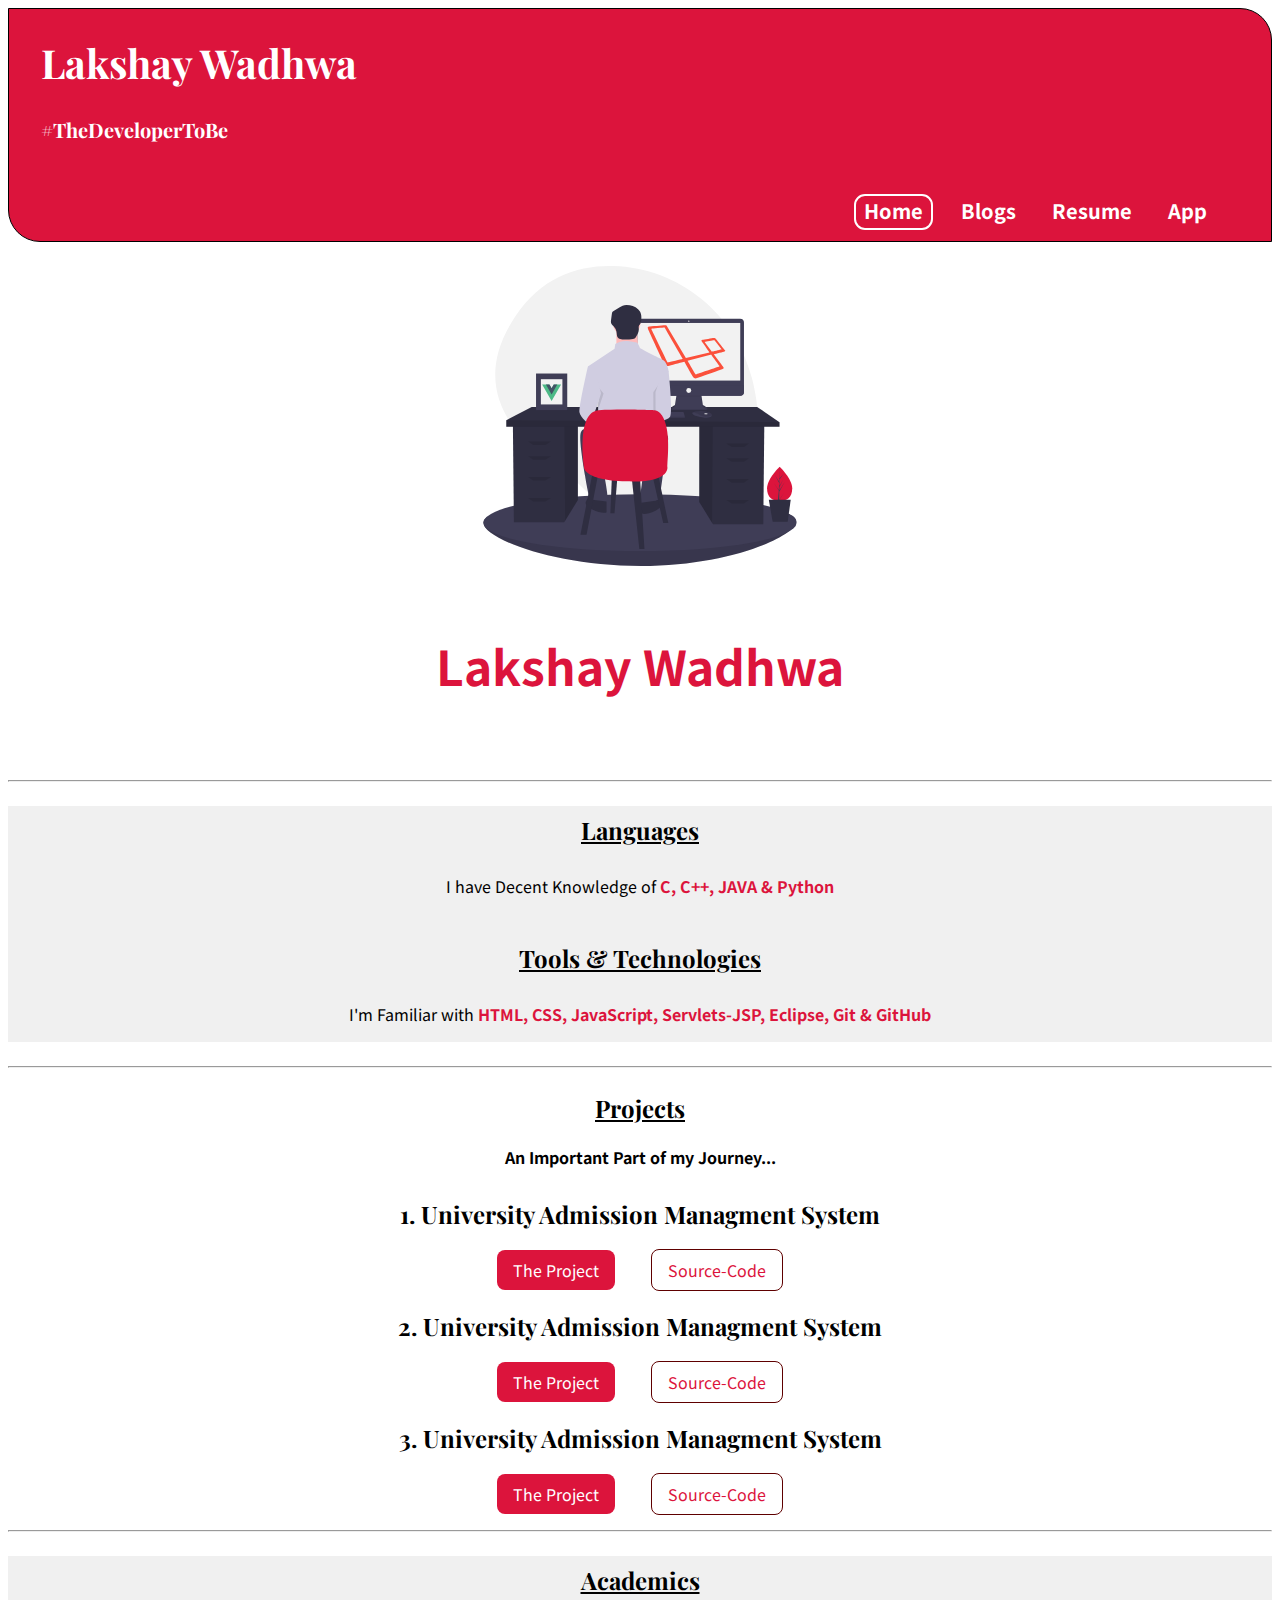
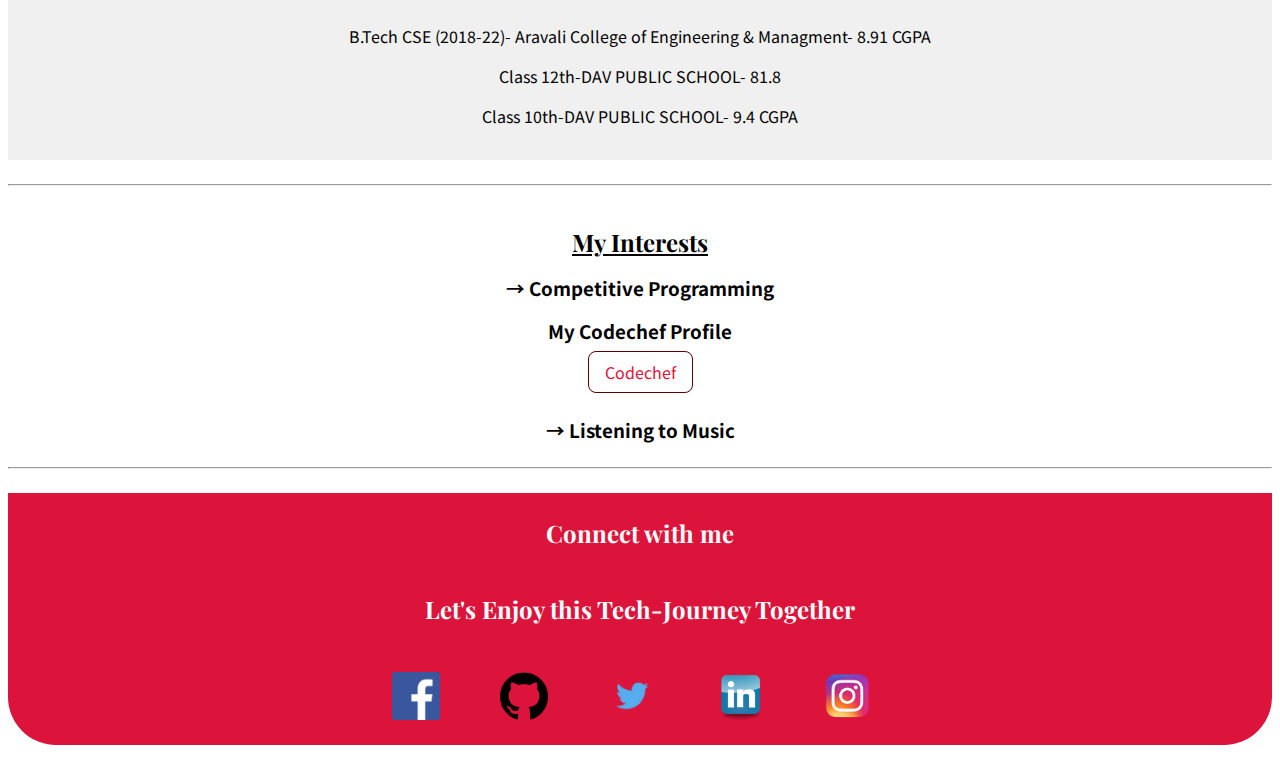
==== index.html @ f4abb314 "Added App.html" ====
<!DOCTYPE html>
<html lang="en">
<head>
    <meta charset="UTF-8">
    <meta http-equiv="X-UA-Compatible" content="IE=edge">
    <link rel="shortcut icon" href="Images/favicon.png" type="image/x-icon">
    <meta name="viewport" content="width=device-width, initial-scale=1.0">
    <link href="style.css" 
     rel="stylesheet"/>
     <link rel="stylesheet" href="https://cdnjs.cloudflare.com/ajax/libs/font-awesome/4.7.0/css/font-awesome.min.css">
    <title>Lakshay Wadhwa</title>
</head>
<body>
    <nav class="navigation container">
        <div>
        <h1 style="font-size: 40px;"><b></b>Lakshay Wadhwa</h1>
        <div class="nav-brand">
            <h1 style="font-size: 20px;">#TheDeveloperToBe</h1>
        </div> </div>
        <br>
        <div class="buttons">
        <ul class="social align">
        <li class="list-inline"><a href='#' class="link1 link-active">Home</a></li>
        <li class="list-inline"><a href="Blog.html" class="link1 link-inactive ">Blogs</a></li>
        <li class="list-inline"><a href="Resume.pdf" class="link1 link-inactive">Resume</a></li>
        <li class="list-inline"><a href="App.html" class="link1 link-inactive">App</a></li>
        </ul>
       </div>
    </nav>

    <header class="hero">
        <br>
        <img class="hero-img" src="Images/coder.svg">
        <h3 class="hero-heading">Lakshay Wadhwa</h3>
    </header>

<hr>
<section class="gray">
    <u><h2 style="padding: 0.5rem;">Languages</h2></u>
    <p class="tech">I have Decent Knowledge of <span style="color:crimson"><b>C, C++, JAVA & Python</span></b></p>
    <u><h2 style="padding: 0.5rem;">Tools & Technologies</h2></u>
    <p class="tech">I'm Familiar with <span style="color:crimson"><b>HTML, CSS, JavaScript, Servlets-JSP, Eclipse, Git & GitHub</span></b></p>

</section>
<hr>
<section class="Section">
    <h2 style="padding:0rem;"><u>Projects</u></h2>
    
    <center>
<h4> An Important Part of my Journey...</h4>

    <h2 style="padding:0.5rem;">1. University Admission Managment System</h2>
    <a class="primary-link" href='#'>The Project</a>
    <a class="secondary-link"   href='#'>Source-Code</a>
    
    <h2 style="padding: 0.5rem;">2. University Admission Managment System</h2>
    <a class="primary-link" href='#'>The Project</a>
    <a class="secondary-link"   href='#'>Source-Code</a>
    
    <h2 style="padding: 0.5rem;">3. University Admission Managment System</h2>
    <a class="primary-link" href='#'>The Project</a>
    <a class="secondary-link"   href='#'>Source-Code</a>
   <hr>
    </center>
</section>


<section class="gray">
    <u><h2 style="padding: 0.5rem;">Academics</h2></u>
    <p>B.Tech CSE (2018-22)- Aravali College of Engineering & Managment- 8.91 CGPA</p>
    <p>Class 12th-DAV PUBLIC SCHOOL- 81.8</p>
    <p style="padding-bottom: 2rem;">Class 10th-DAV PUBLIC SCHOOL- 9.4 CGPA</p>
</section>
<hr>
<center>
<section class="Section">
    <u><h2 style="padding-top:1rem; padding-bottom: 1rem; margin:auto;"> My Interests </h2></u>
    <h3 style="padding-top:0rem; padding-bottom: 0rem; margin:auto;">&rarr; Competitive Programming</h3> 
    <h3 style="padding-top:1rem; padding-bottom: 1rem; margin:auto;">My Codechef Profile</h3>
    <a class="secondary-link"   href='https://www.codechef.com/users/lakshaywadhwa'>Codechef</a>
    <h3 style="padding-top:2rem; padding-bottom: 0rem; margin:auto;">&rarr; Listening to Music</h3> 
</center>
<hr>
<footer class="footer">
   <h2 style="padding:1.5rem 0rem 1rem 0rem ">Connect with me</h2> 
<h2 style="padding: 0.5rem">Let's Enjoy this Tech-Journey Together</h2>

<ul class="social align">
    <center>
        <a href="https://www.facebook.com/lakshay.wadhwa.79/"><img src="Images/fb.png" class="logo"></a>
        <a href="https://github.com/lakshaywadhwa0501"><img src="Images/github.png" class="logo"></a>
        <a href="https://twitter.com/LakshayWadhwa05"><img src="Images/twitter.png" class="logo"></a>
        <a href="https://www.linkedin.com/in/lakshay-wadhwa-a4b15214b/"><img src="Images/linkedin.png" class="logo"></a>
        <a href="https://www.instagram.com/_lakshay_wadhwa_/"><img src="Images/insta.png" class="logo"></a>
        
    </center>    
</ul>
</footer>
</body>
</html>
---- style.css ----
@import url('https://fonts.googleapis.com/css2?family=Playfair+Display:wght@500&display=swap');

@import url('https://fonts.googleapis.com/css2?family=Noto+Sans+JP:wght@300&family=Playfair+Display:wght@500&display=swap');

:root
{
    --primary-color:rgb(95, 0, 0);
}

h1,h2
{
    font-family: 'Playfair Display', serif;
}

hr
{
    margin: 1.5rem 0rem; 
}
body
{
    font-family: 'Noto Sans JP', sans-serif;
}

.container
{
    padding-left: 2rem;
    padding-right: 2rem;
}

.container-center
{
   max-width: 500px;
   margin: auto;
}

.primary-link
{
    background-color: crimson;
    text-decoration: none;
    padding: 0.5rem 1rem;
    border-radius: 0.5rem;
    margin-right: 2rem;
    color:white;
}

.secondary-link
{
    color:crimson;
    text-decoration: none;
    padding: 0.5rem 1rem;
    border:1px solid var(--primary-color);
    border-radius: 0.5rem;
}

.non-bullet
{
    list-style: none;
}

.list-inline
{
    display:inline;
    padding:0rem 0.5rem;
}
.list-inline2
{
    display:inline;
    padding:0rem 1rem;
    color: white;
    list-style: none;
    text-decoration: none;
    
}

.navigation
{
    color:white;
    background-color: crimson;
    border: solid 1px black;
    border-bottom-left-radius: 2rem;
    border-top-right-radius: 2rem;
}

.link1
{
    text-decoration: none;
    color:white;   
}

.align
{
    padding-left: 1rem;
    padding-right: 1rem;
    text-align:right;
    padding-inline-start: 0px;
}

.link-active
{
    font-weight: bold;
    padding:0rem 0.5rem 0.2rem 0.5rem;
    border:2px solid white;
    border-radius:11px;
    font-size: 20px;
}

.link-inactive
{
    font-weight: bold;
    padding:0rem 0.5rem 0.2rem 0.5rem;

    font-size: 20px;
}
.hero 
{
    text-align: center;
    align-items: center;
}

.hero .hero-heading
{
   padding-top: 1rem;
   font-size: 3rem;
   color:crimson;
}

.hero .hero-img
{
    margin: auto;
    width:350px ;
    height: 300px;
    display: block;
    
}

.section h1, h2, h3
{
    text-align: center;
    padding: 2rem;
}

.gray
{ 
    text-align: center;
    background-color: rgb(240, 240, 240);
}

.footer
{
  background-color: crimson;
  padding-top: 2rem 0rem;
  color: white;
  border-bottom-right-radius: 3rem;
  border-bottom-left-radius: 3rem;
  padding-inline-start: 0px;
}

.footer .link
{
    color: white;
}

.social
{
    padding-left: 1rem;
    padding-right: 1rem;
    color: white;
    
}

.tech
{
    padding-top: 0rem;
    padding-bottom:1rem;
}
  
  .fa:hover {
      opacity: 0.8;
  }

   .logo
   {
      height: 3rem;
      width: 3rem;
      padding: 20px;
      margin-right: 1rem;
   }

.buttons
{
    padding-left: 0rem;
    padding-right: 0rem;
    margin-left: 0rem;
    margin-right: 0rem;
    margin-inline-start: 0rem;
}

.blog .blog-heading 
{
    padding: 0rem 0rem 0rem 0rem;
}

.link
{
    font-size: 20px;
    text-decoration: none;
}

.blog-info
{
    padding: 0rem 0rem 0rem 0rem;
}
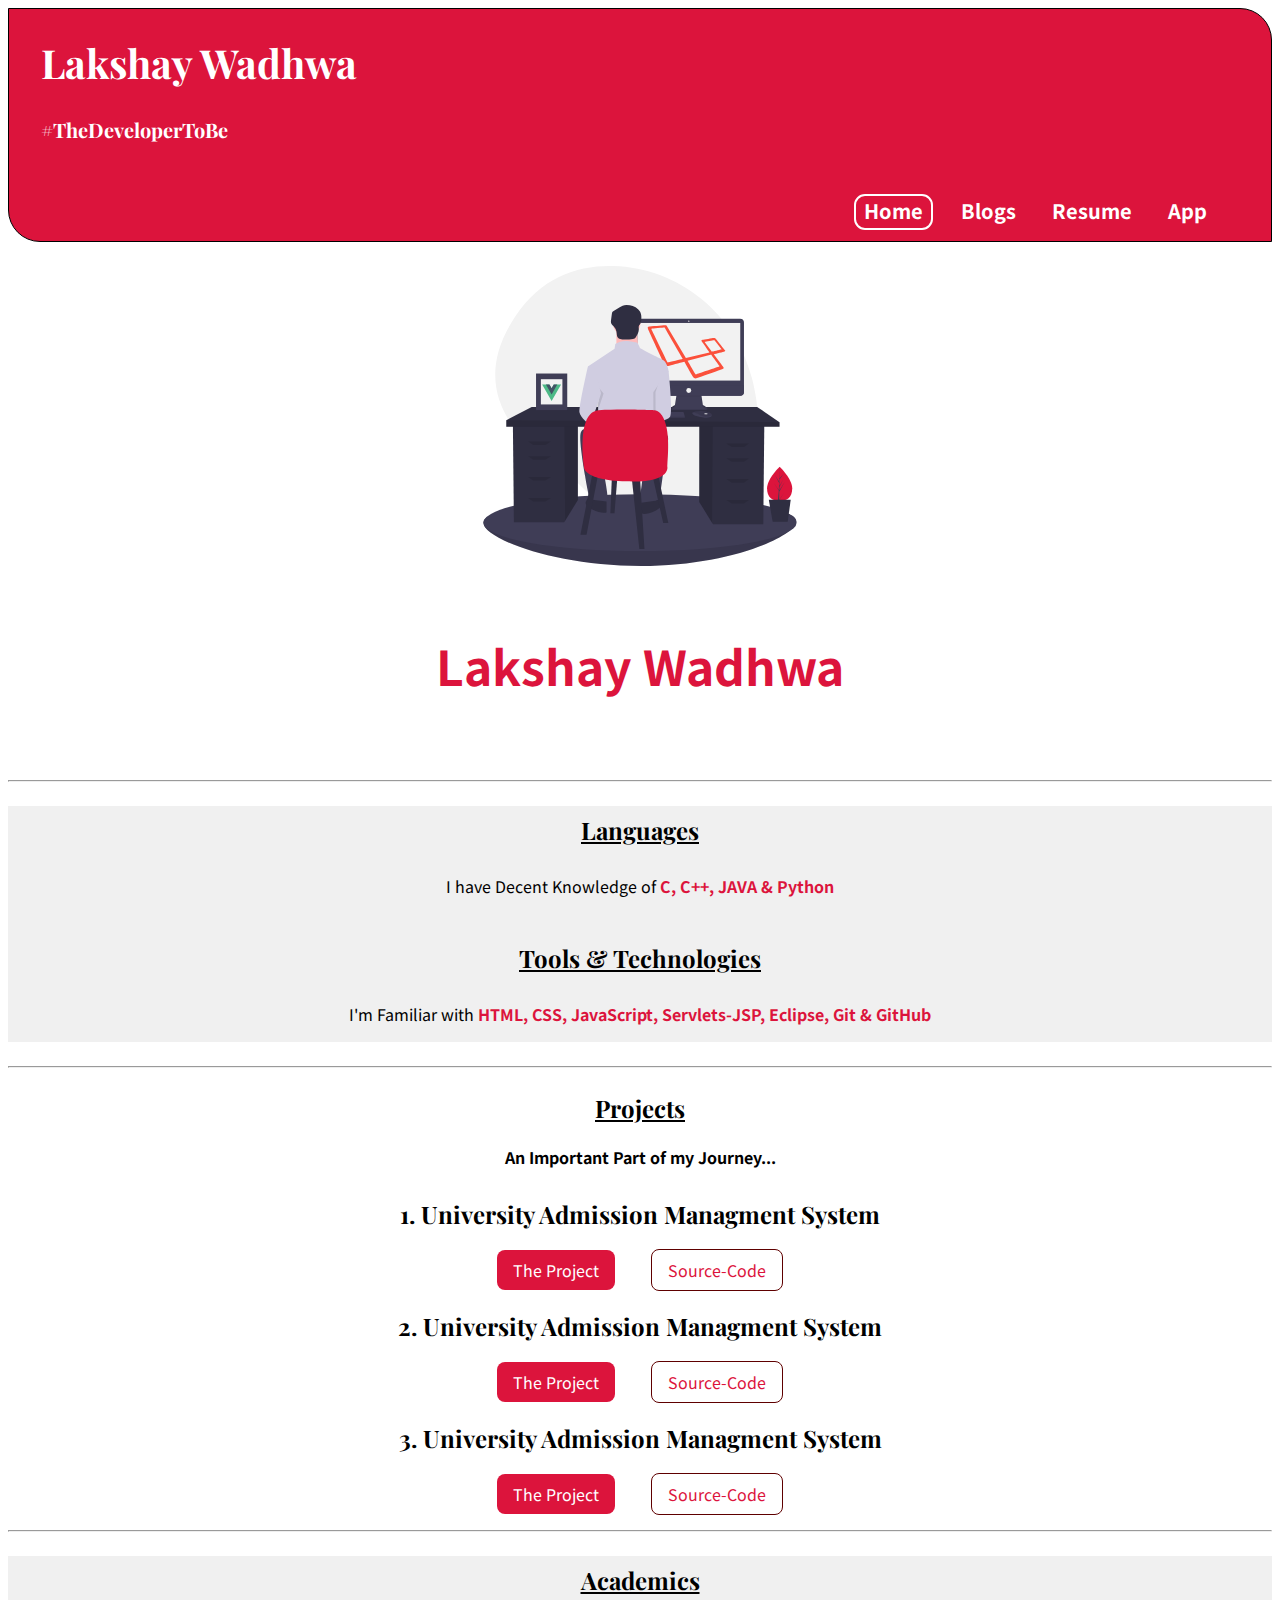
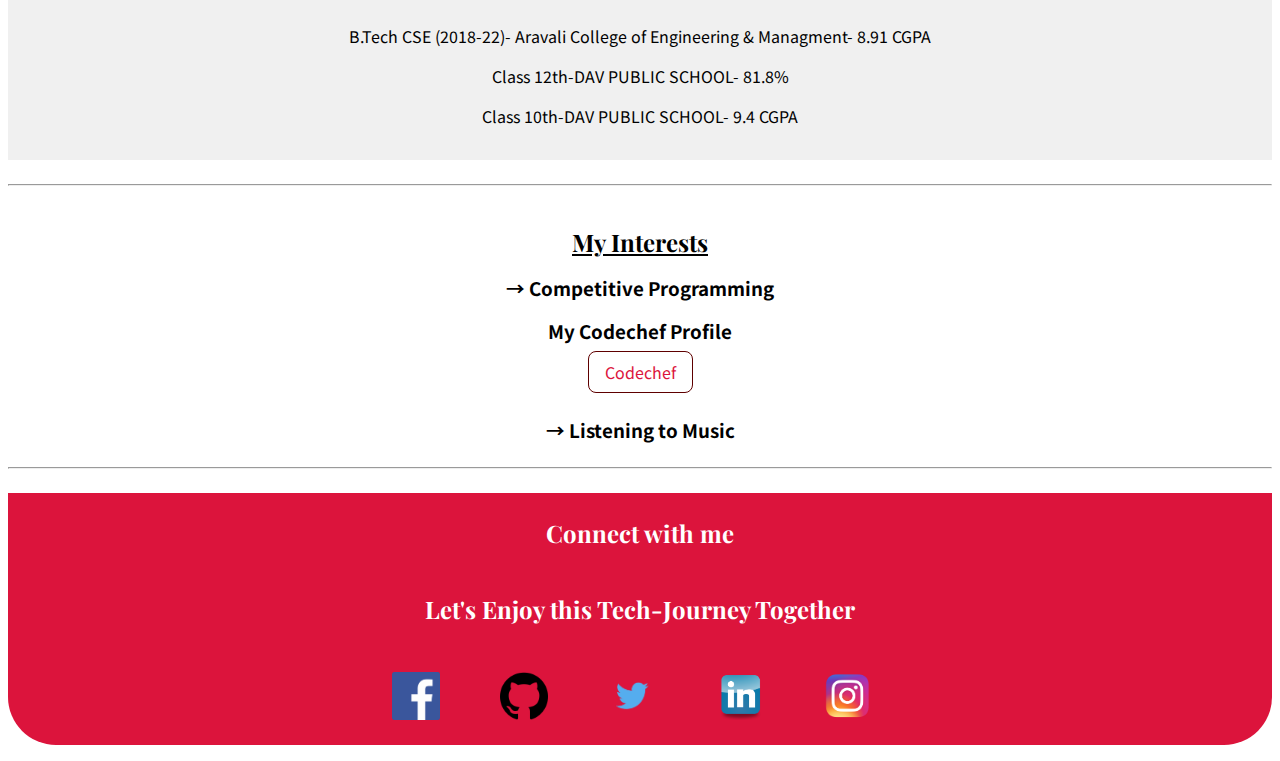
==== commit 6192e54c: "Update index.html" ====
--- a/index.html
+++ b/index.html
@@ -68,7 +68,7 @@
 <section class="gray">
     <u><h2 style="padding: 0.5rem;">Academics</h2></u>
     <p>B.Tech CSE (2018-22)- Aravali College of Engineering & Managment- 8.91 CGPA</p>
-    <p>Class 12th-DAV PUBLIC SCHOOL- 81.8</p>
+    <p>Class 12th-DAV PUBLIC SCHOOL- 81.8%</p>
     <p style="padding-bottom: 2rem;">Class 10th-DAV PUBLIC SCHOOL- 9.4 CGPA</p>
 </section>
 <hr>
--- a/style.css
+++ b/style.css
@@ -209,4 +209,57 @@
 .blog-info
 {
     padding: 0rem 0rem 0rem 0rem;
+}
+
+.hello
+{
+    border: solid 2px black;
+    align-content: center;
+    padding-left: 10rem;
+}
+
+.label1
+{
+    font-size: 60px;
+}
+
+.ClickMe
+{
+    font-size: 30px;
+}
+
+.Ques
+{
+    font-size: 20px;
+    color:rgb(79, 1, 18);
+    font-weight: bold;
+}
+
+.Ans
+{
+    font-size: 20px;
+    height: 35px;
+    width: 200px;
+    border: 2px solid crimson;
+    border-radius: 10px;
+    padding-left: 0.5rem;
+}
+
+.submitgame
+{
+    background-color: whitesmoke;
+    border: solid 2px crimson;
+    border-radius:5px ;
+    font-size: 20px;
+}
+
+.Questions
+{
+    border: 1.5px solid black;
+    border-radius: 10px;
+    align-content: left;
+    padding-left: 1rem;
+    padding-bottom: 1.5rem;
+    margin-left: 20rem;
+    margin-right: 20rem;
 }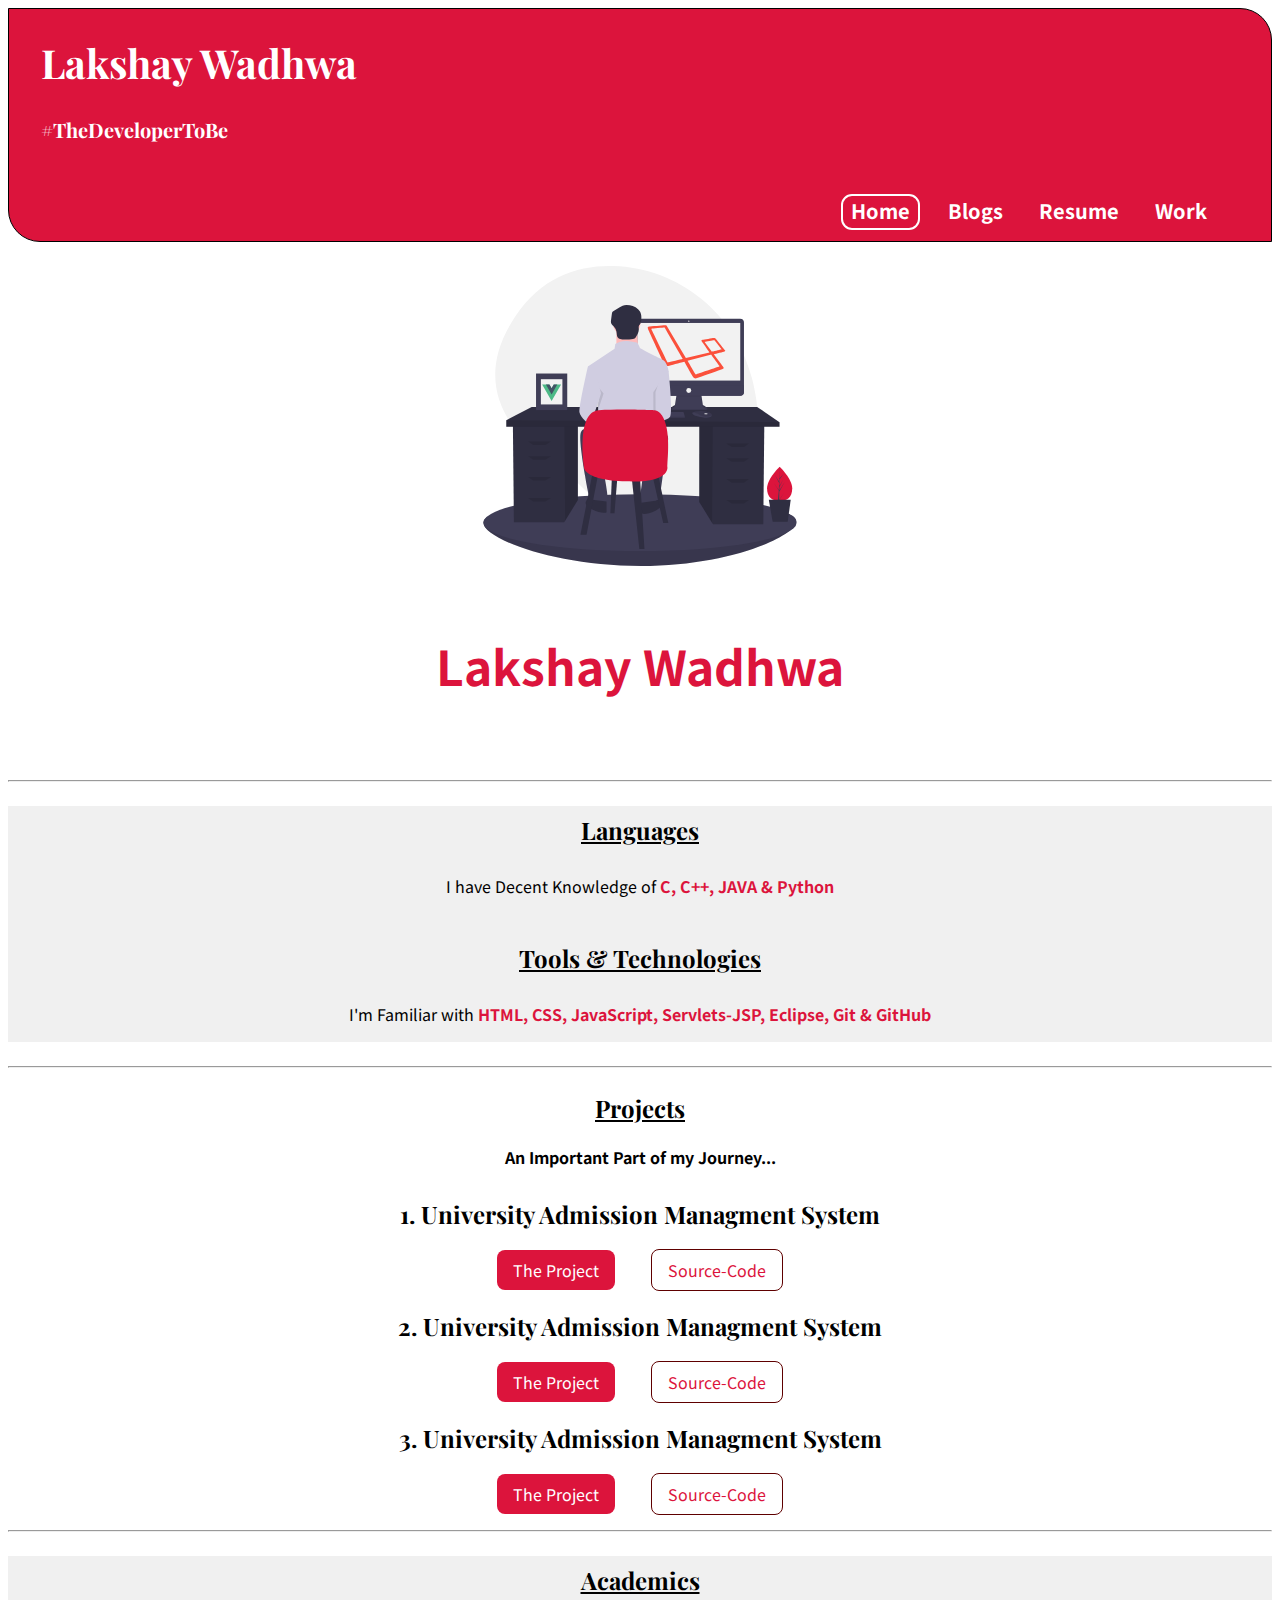
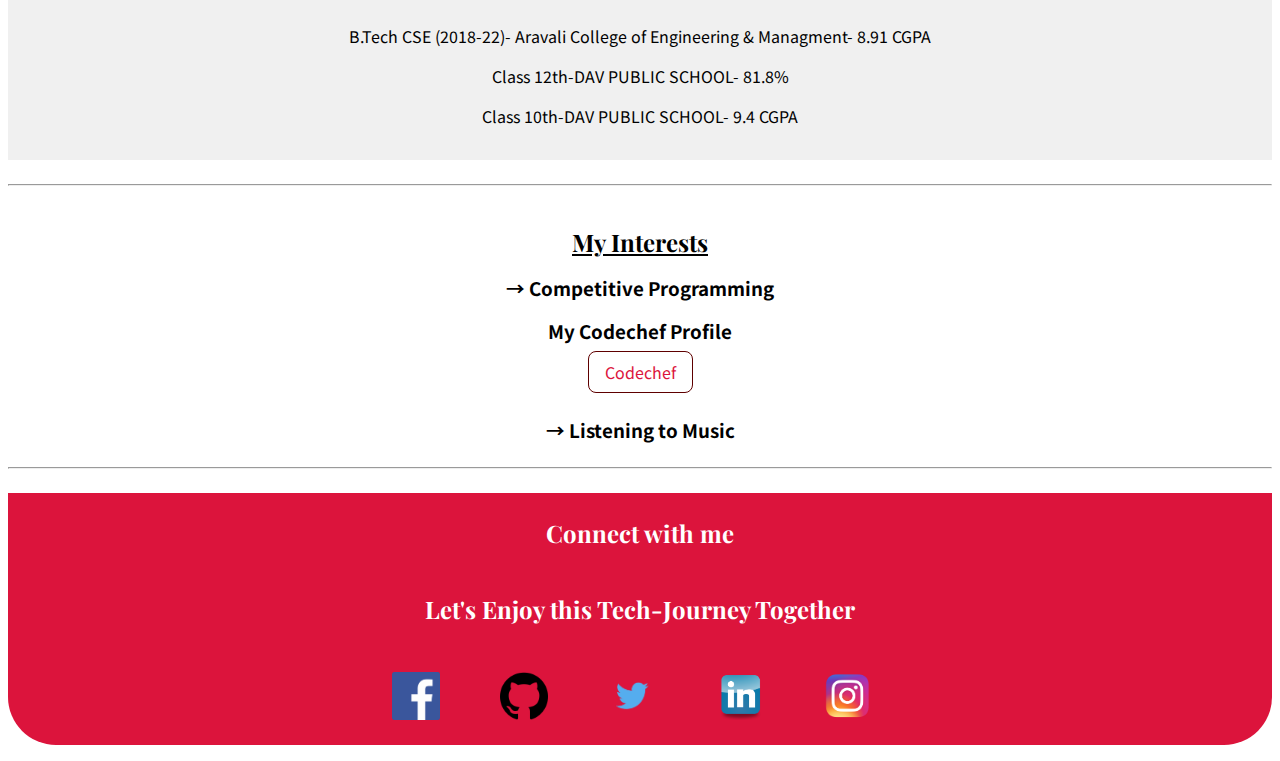
==== commit ecb6ff20: "Update Blog.html" ====
--- a/index.html
+++ b/index.html
@@ -22,8 +22,8 @@
         <ul class="social align">
         <li class="list-inline"><a href='#' class="link1 link-active">Home</a></li>
         <li class="list-inline"><a href="Blog.html" class="link1 link-inactive ">Blogs</a></li>
-        <li class="list-inline"><a href="Resume.pdf" class="link1 link-inactive">Resume</a></li>
-        <li class="list-inline"><a href="App.html" class="link1 link-inactive">App</a></li>
+        <li class="list-inline"><a href="https://drive.google.com/file/d/1P2F9XP0BLhmcxqZSDrcqISVKE4BgPVpg/view?usp=sharing" class="link1 link-inactive">Resume</a></li>
+        <li class="list-inline"><a href="App.html" class="link1 link-inactive">Work</a></li>
         </ul>
        </div>
     </nav>
--- a/style.css
+++ b/style.css
@@ -239,13 +239,13 @@
 {
     font-size: 20px;
     height: 35px;
-    width: 200px;
+    width: fit-content;
     border: 2px solid crimson;
     border-radius: 10px;
     padding-left: 0.5rem;
 }
 
-.submitgame
+.submitgame 
 {
     background-color: whitesmoke;
     border: solid 2px crimson;
@@ -253,13 +253,38 @@
     font-size: 20px;
 }
 
+.click
+{
+    margin: 0.5rem;
+    background-color: whitesmoke;
+    border: solid 2px crimson;
+    border-radius:5px ;
+    font-size: 20px;
+}
 .Questions
 {
     border: 1.5px solid black;
     border-radius: 10px;
     align-content: left;
     padding-left: 1rem;
+    padding-right: 0.5rem;
     padding-bottom: 1.5rem;
-    margin-left: 20rem;
-    margin-right: 20rem;
-}+    margin: auto;
+}
+
+.heading
+{
+    padding: 0rem;
+    margin-top: 0rem;
+}
+
+.gameimg
+{
+   display: block;
+   margin: 0 auto;
+   height: 20rem;
+   width: 20rem;
+   padding-top: 1rem;
+
+}
+
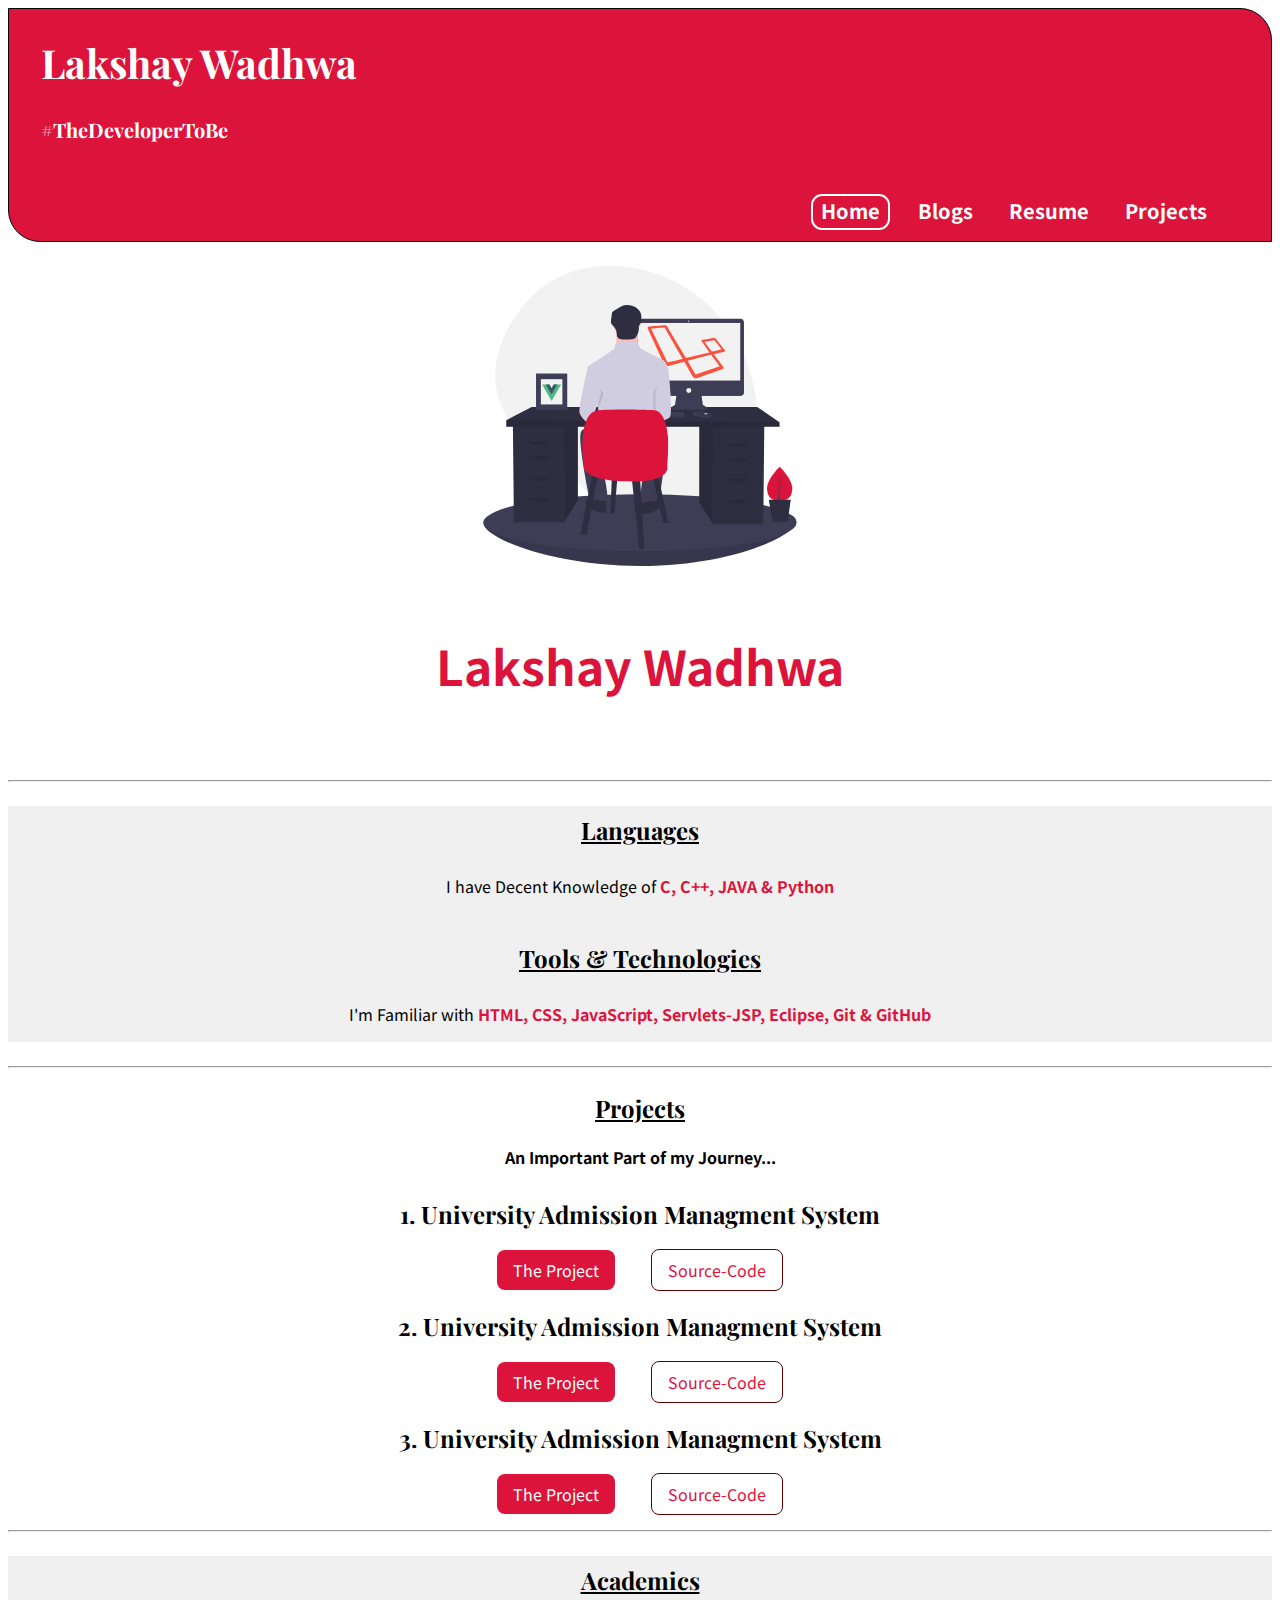
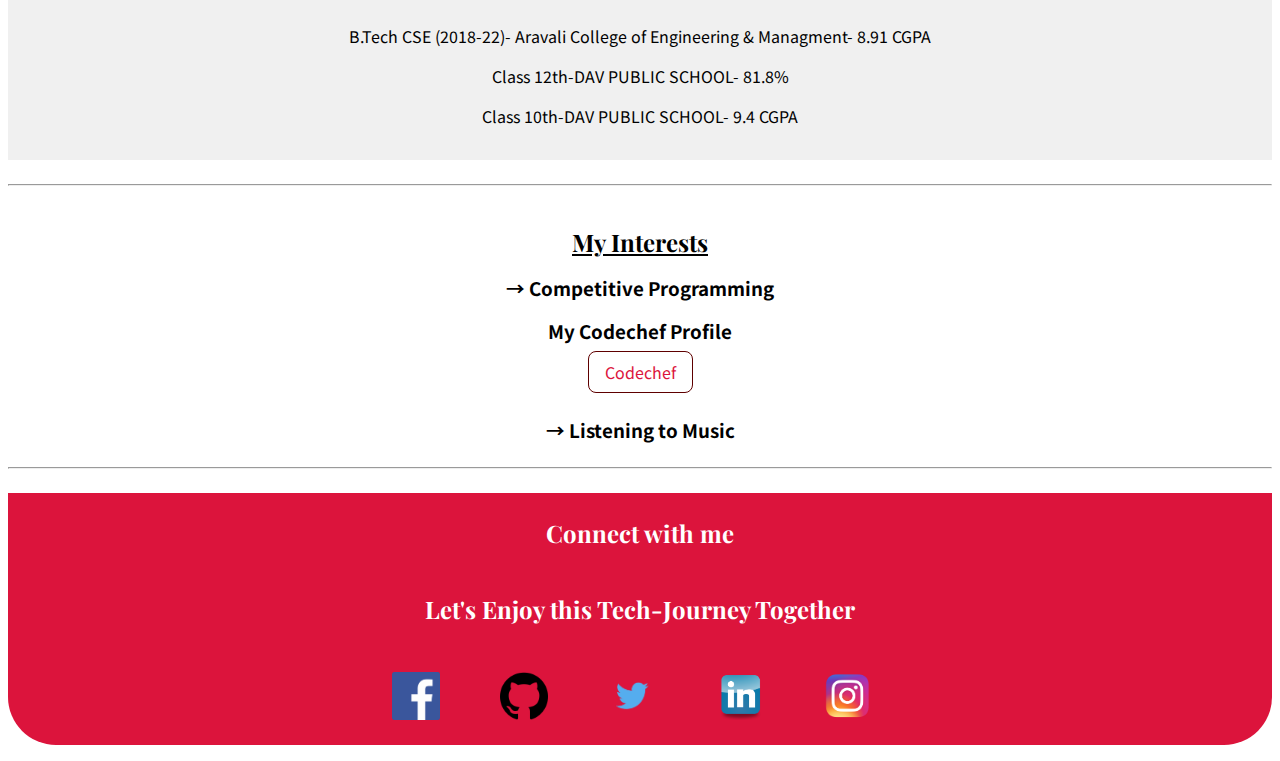
==== commit 88ca80df: "Update" ====
--- a/index.html
+++ b/index.html
@@ -23,7 +23,7 @@
         <li class="list-inline"><a href='#' class="link1 link-active">Home</a></li>
         <li class="list-inline"><a href="Blog.html" class="link1 link-inactive ">Blogs</a></li>
         <li class="list-inline"><a href="https://drive.google.com/file/d/1P2F9XP0BLhmcxqZSDrcqISVKE4BgPVpg/view?usp=sharing" class="link1 link-inactive">Resume</a></li>
-        <li class="list-inline"><a href="App.html" class="link1 link-inactive">Work</a></li>
+        <li class="list-inline"><a href="App.html" class="link1 link-inactive">Projects</a></li>
         </ul>
        </div>
     </nav>
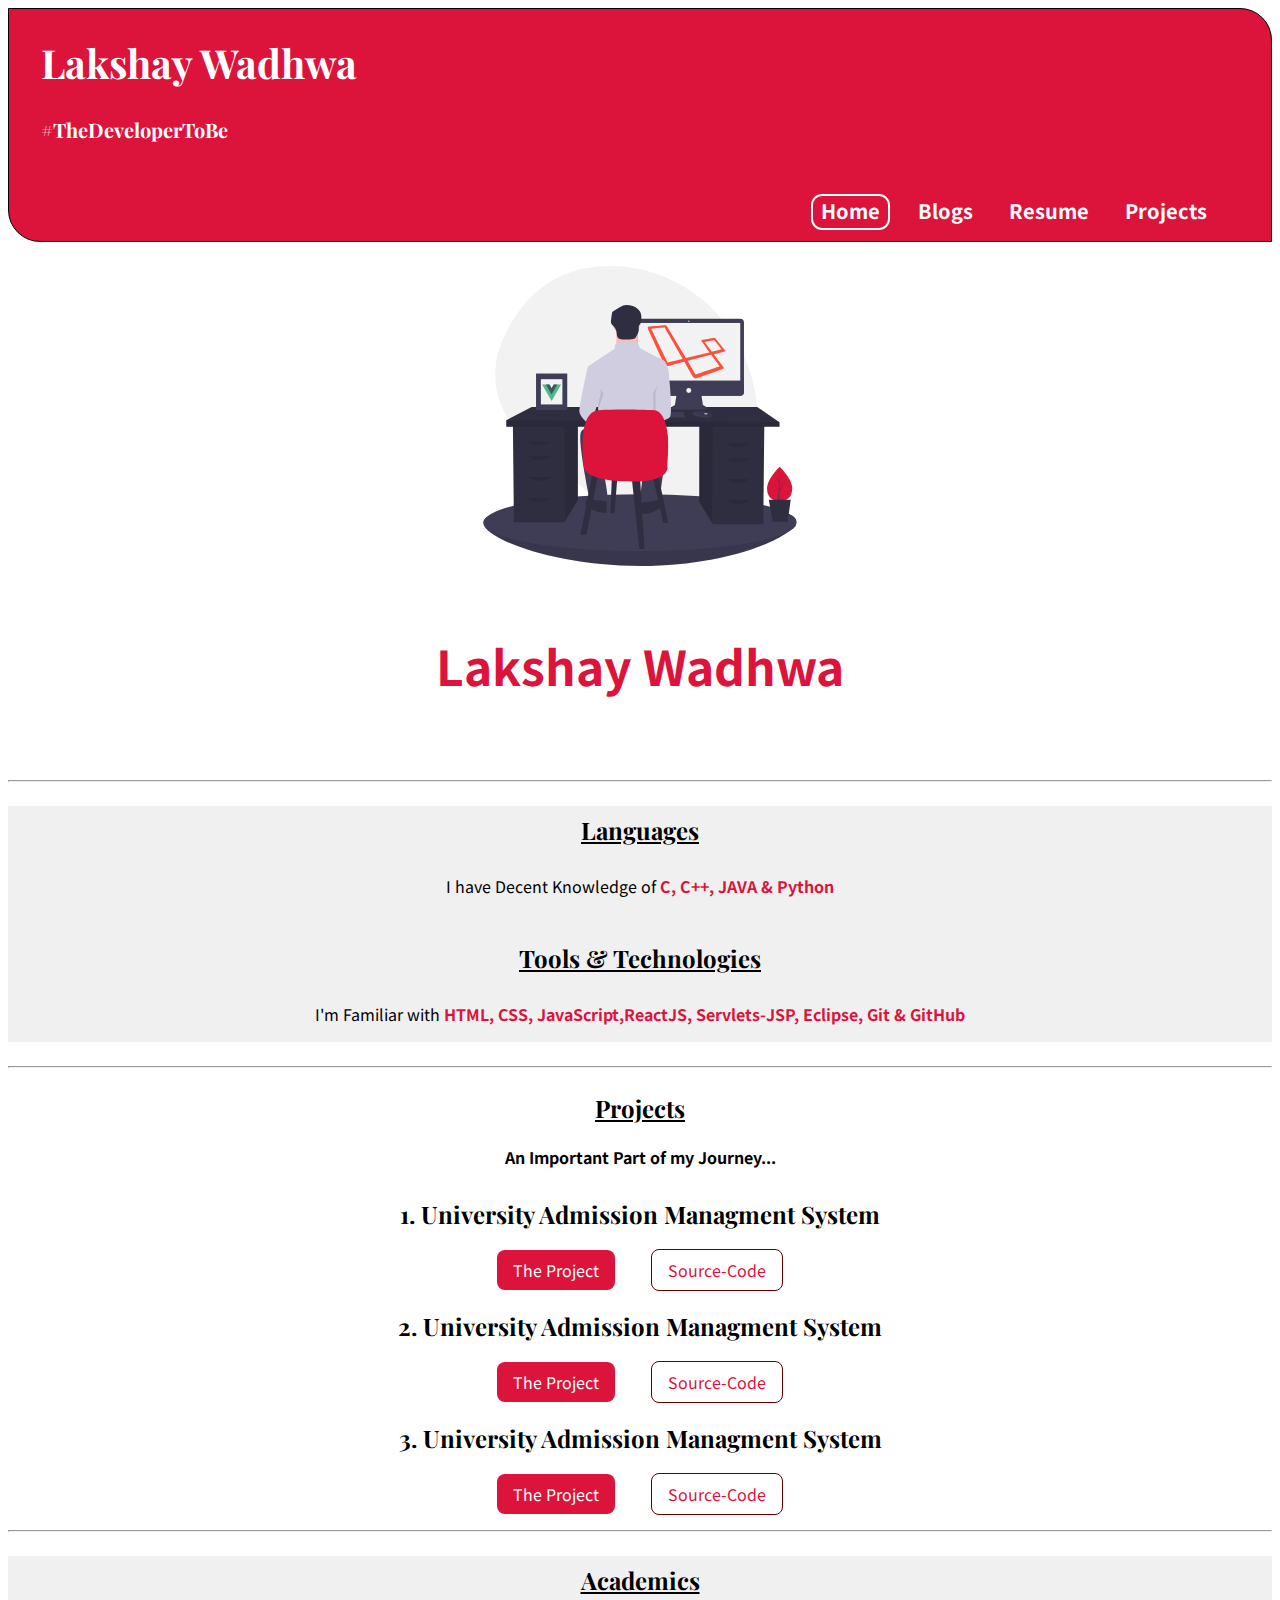
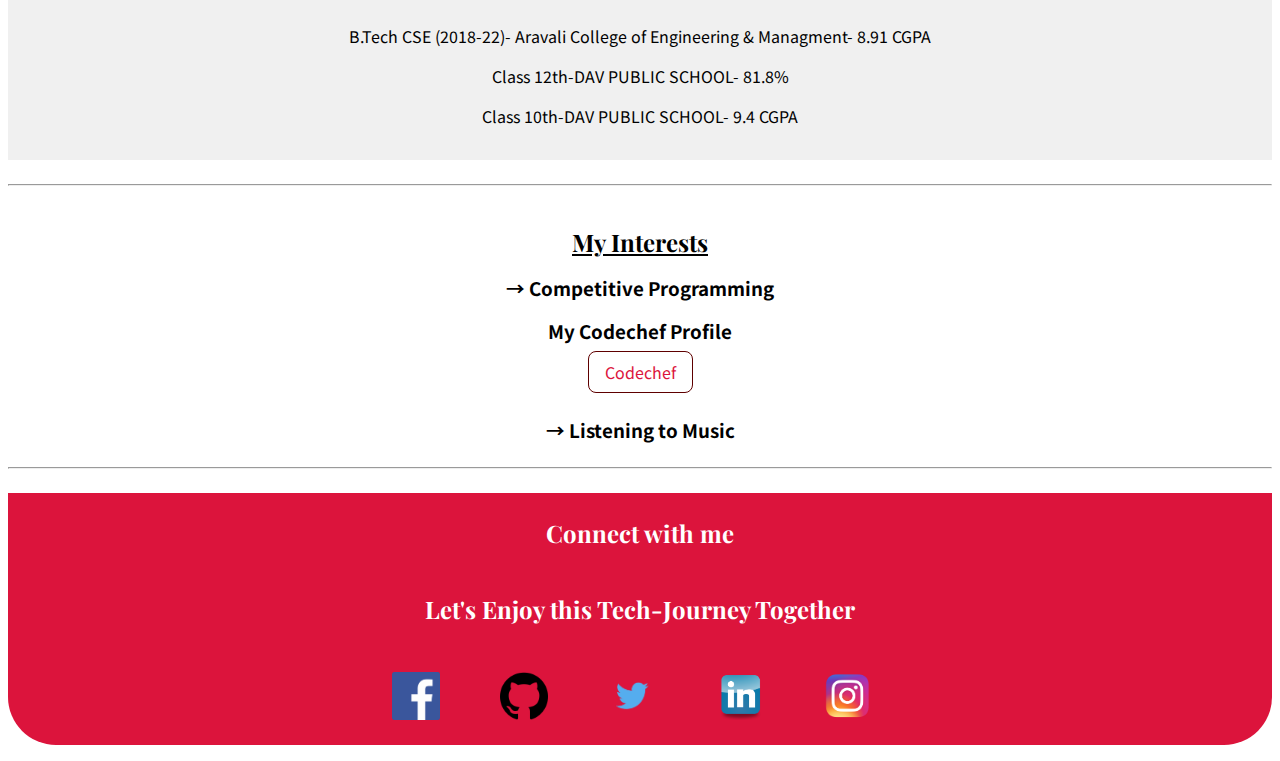
==== commit 0d72a7f8: "Update index.html" ====
--- a/index.html
+++ b/index.html
@@ -39,7 +39,7 @@
     <u><h2 style="padding: 0.5rem;">Languages</h2></u>
     <p class="tech">I have Decent Knowledge of <span style="color:crimson"><b>C, C++, JAVA & Python</span></b></p>
     <u><h2 style="padding: 0.5rem;">Tools & Technologies</h2></u>
-    <p class="tech">I'm Familiar with <span style="color:crimson"><b>HTML, CSS, JavaScript, Servlets-JSP, Eclipse, Git & GitHub</span></b></p>
+    <p class="tech">I'm Familiar with <span style="color:crimson"><b>HTML, CSS, JavaScript,ReactJS, Servlets-JSP, Eclipse, Git & GitHub</span></b></p>
 
 </section>
 <hr>
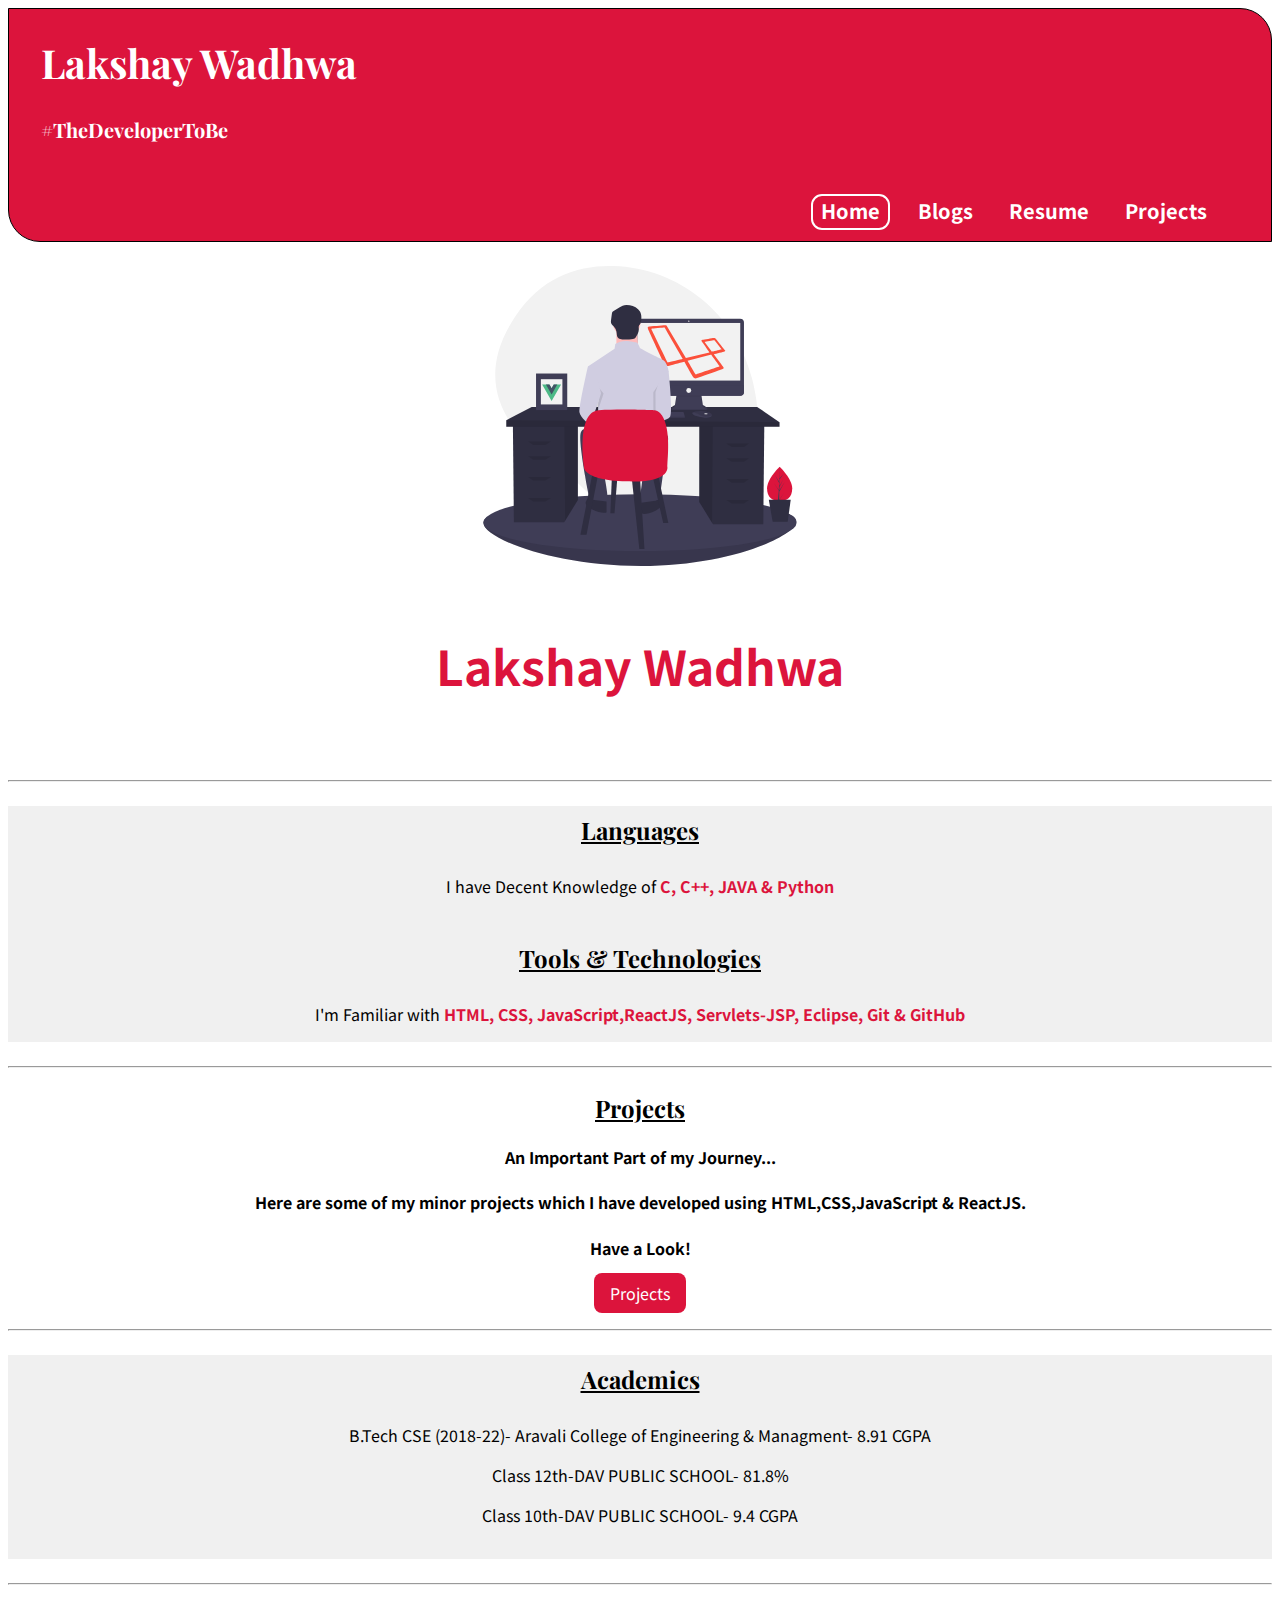
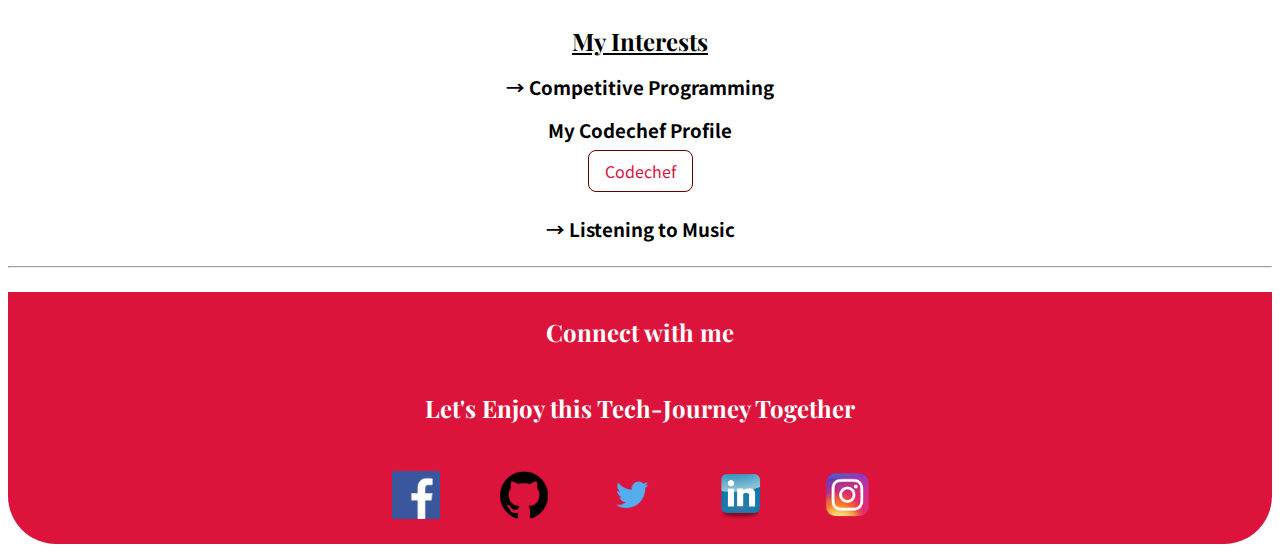
==== commit e30fbc75: "Update" ====
--- a/index.html
+++ b/index.html
@@ -48,18 +48,10 @@
     
     <center>
 <h4> An Important Part of my Journey...</h4>
-
-    <h2 style="padding:0.5rem;">1. University Admission Managment System</h2>
-    <a class="primary-link" href='#'>The Project</a>
-    <a class="secondary-link"   href='#'>Source-Code</a>
+<h4>Here are some of my minor projects which I have developed using HTML,CSS,JavaScript & ReactJS.</h4>
+<h4>Have a Look!</h4>
+    <a class="primary-link2" href='#'>Projects</a>
     
-    <h2 style="padding: 0.5rem;">2. University Admission Managment System</h2>
-    <a class="primary-link" href='#'>The Project</a>
-    <a class="secondary-link"   href='#'>Source-Code</a>
-    
-    <h2 style="padding: 0.5rem;">3. University Admission Managment System</h2>
-    <a class="primary-link" href='#'>The Project</a>
-    <a class="secondary-link"   href='#'>Source-Code</a>
    <hr>
     </center>
 </section>
--- a/style.css
+++ b/style.css
@@ -42,6 +42,17 @@
     margin-right: 2rem;
     color:white;
 }
+
+.primary-link2
+{
+    background-color: crimson;
+    text-decoration: none;
+    padding: 0.5rem 1rem;
+    border-radius: 0.5rem;
+  
+    color:white;
+}
+
 
 .secondary-link
 {
